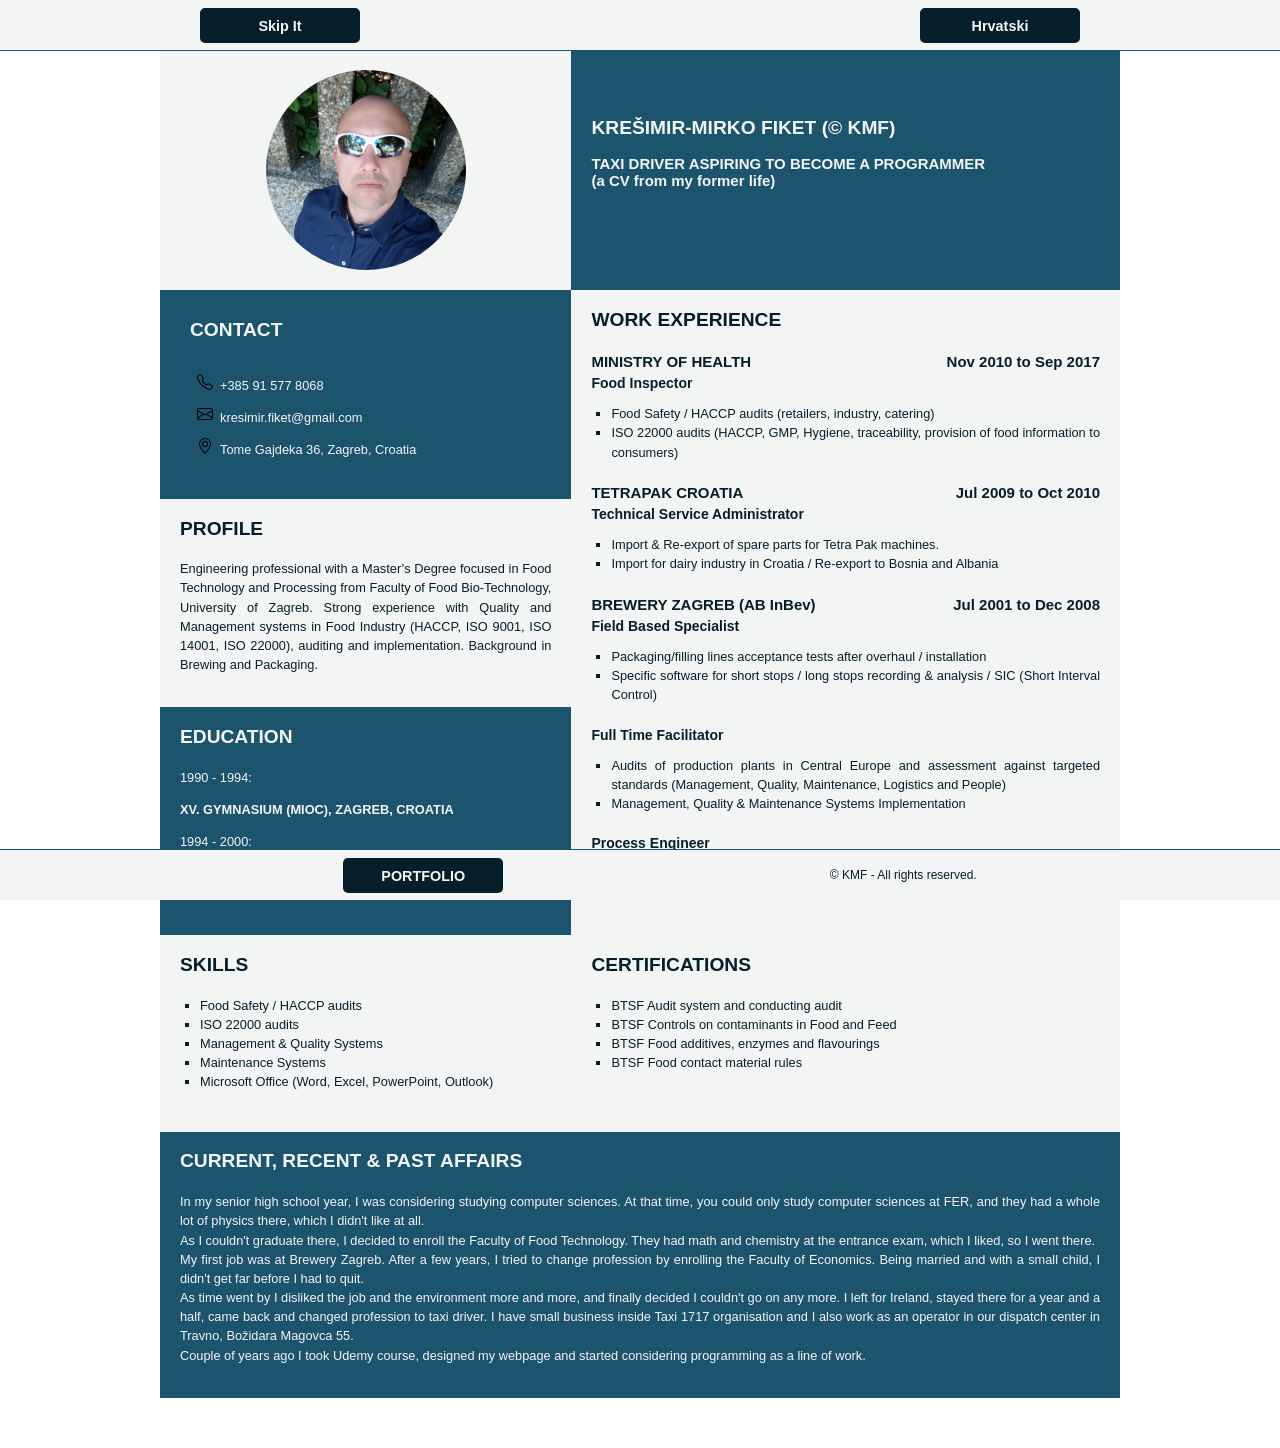
==== index.html @ fc14c50d "Add files via upload" ====
<!DOCTYPE html>
<html lang="en">

<head>
    <meta charset="UTF-8" />
    <meta name="viewport" content="width=device-width, initial-scale=1.0" />
    <title>KMF_Resume</title>
    <link rel="stylesheet" href="style.css">
</head>

<body>
    <section class="top-section">
        <div class="top-container">
            <button class="button" onclick="changePic()">Skip It</button>
            <a href="./index-hr.html"><button class="button">Hrvatski</button></a>
        </div>
    </section>
    <section class="main-section">
        <div class="grid-container">
            <div class="top-box-1 box">
                <img id="image" src="./Images/pic_1.jpg" alt="my selfie">
            </div>
            <div class="top-box-2">
                <h2>KREŠIMIR-MIRKO FIKET (&copy KMF)</h2>
                <h3>TAXI DRIVER ASPIRING TO BECOME A PROGRAMMER<br>(a CV from my former life)</h3>
            </div>
            <div class="contact box-1">
                <h2>CONTACT</h2>
                <ul>
                    <li class="phone">+385 91 577 8068</li>
                    <li class="email">kresimir.fiket@gmail.com</li>
                    <li class="adress">Tome Gajdeka 36, Zagreb, Croatia</li>
                </ul>
            </div>
            <div id="profile" class="box box-2">
                <h2>PROFILE</h2>
                <p>Engineering professional with a Master’s Degree focused in Food Technology
                    and Processing from Faculty of Food Bio-Technology, University of Zagreb.
                    Strong experience with Quality and Management systems in Food Industry
                    (HACCP, ISO 9001, ISO 14001, ISO 22000), auditing and implementation.
                    Background in Brewing and Packaging.</p>
            </div>
            <div id="education" class="box box-1">
                <h2>EDUCATION</h2>
                <p>1990 - 1994: </p>
                <p><strong>XV. GYMNASIUM (MIOC), ZAGREB, CROATIA</strong></p>
                <p>1994 - 2000:</p>
                <p><strong>UNIVERSITY OF ZAGREB, CROATIA <br> MASTER’S DEGREE IN FOOD TECHNOLOGY</strong></p>
            </div>
            <div class="work box box-2">
                <h2>WORK EXPERIENCE</h2>
                <div class="firm">
                    <p>MINISTRY OF HEALTH</p>
                    <p>Nov 2010 to Sep 2017</p>
                </div>
                <p class="job">Food Inspector</p>
                <ul>
                    <li>Food Safety / HACCP audits (retailers, industry, catering)</li>
                    <li>ISO 22000 audits (HACCP, GMP, Hygiene, traceability, provision of food information to consumers)
                    </li>
                </ul>
                <div class="firm">
                    <p>TETRAPAK CROATIA</p>
                    <p>Jul 2009 to Oct 2010</p>
                </div>
                <P class="job">Technical Service Administrator</P>
                <ul>
                    <li>Import & Re-export of spare parts for Tetra Pak machines.</li>
                    <li>Import for dairy industry in Croatia / Re-export to Bosnia and Albania</li>
                </ul>
                <div class="firm">
                    <p>BREWERY ZAGREB (AB InBev)</p>
                    <p>Jul 2001 to Dec 2008</p>
                </div>
                <p class="job">Field Based Specialist</p>
                <ul>
                    <li>Packaging/filling lines acceptance tests after overhaul / installation</li>
                    <li>Specific software for short stops / long stops recording & analysis / SIC (Short Interval
                        Control)</li>
                </ul>
                <p class="job">Full Time Facilitator</p>
                <ul>
                    <li>Audits of production plants in Central Europe and assessment against targeted standards
                        (Management, Quality, Maintenance, Logistics and People)</li>
                    <li>Management, Quality & Maintenance Systems Implementation</li>
                </ul>
                <p class="job">Process Engineer</p>
                <ul>
                    <li>Packaging/filling lines technical support</li>
                </ul>
            </div>
            <div id="skills" class="box box-2">
                <h2>SKILLS</h2>
                <ul>
                    <li>Food Safety / HACCP audits</li>
                    <li>ISO 22000 audits </li>
                    <li>Management & Quality Systems</li>
                    <li>Maintenance Systems</li>
                    <li>Microsoft Office (Word, Excel, PowerPoint, Outlook)</li>
                </ul>
            </div>
            <div class="certs box box-2">
                <h2>CERTIFICATIONS</h2>
                <ul>
                    <li>BTSF Audit system and conducting audit</li>
                    <li>BTSF Controls on contaminants in Food and Feed</li>
                    <li>BTSF Food additives, enzymes and flavourings</li>
                    <li>BTSF Food contact material rules</li>
                </ul>
            </div>
            <div class="affairs box box-1">
                <h2>CURRENT, RECENT & PAST AFFAIRS</h2>
                <p>In my senior high school year, I was considering studying computer sciences. At that time, you could only
                    study computer sciences at FER, and they had a whole lot of physics there, which I didn't like at
                    all. <br> As I couldn't graduate there, I decided to enroll the Faculty of Food Technology. They had math
                    and chemistry at the entrance exam, which I liked,  so I went there.<br>My first job was at Brewery Zagreb. After
                    a few
                    years, I tried to change profession by enrolling the Faculty of Economics. Being married and with a
                    small child, I didn't get far before I had to quit.<br>As time went by I disliked the job and the
                    environment more
                    and more, and finally decided I couldn't go on any more. I left for Ireland, stayed there for a year
                    and a half, came back and changed profession to taxi driver. I have small business inside Taxi 1717
                    organisation and I also work as an operator in our dispatch center in Travno, Božidara Magovca
                    55.<br>Couple of years ago I took Udemy course, designed my webpage and started considering
                    programming as a line of work.</p>
            </div>
        </div>
    </section>
    <section class="bottom-section">
        <div class="bottom-container">
            <a href="../12.1 Capstone Project 2 - Personal Site/index.html"><button
                    class="button">PORTFOLIO</button></a>
            <p>&copy KMF - All rights reserved.</p>
        </div>
    </section>
    <script src="index.js" charset="UTF-8"></script>
</body>

</html>
---- style.css ----
body {
    margin: 0;
    font-family: Verdana, sans-serif;
}

.button {
    height: 35px;
    width: 160px;
    background-color: #061E29;
    border: none;
    border-radius: 5px;
    text-align: center;
    color: #F3F4F4;
    font-weight: bold;
    font-size: 0.9rem;
    cursor: pointer;
    padding: 10px 25px;
    margin: 0 40px;
}

.button:hover {
    background-color: #5F9598;
    color: #061E29;
    border: #061E29 solid 1px;
}

.top-section {
    height: 50px;
    position: fixed;
    top: 0;
    right: 0;
    left: 0;
    display: flex;
    justify-content: center;
    background-color: #F3F4F4;
    border-bottom: solid 1px #1D546D;
}

.top-container {
    width: 960px;
    display: flex;
    align-items: center;
    justify-content: space-between;
    margin: 10px 0;
}

.main-section {
    margin: 50px 0;
    display: flex;
    justify-content: center;
    font-size: 0.8rem;
    color: #061E29;
}

.grid-container {
    display: grid;
    max-width: 960px;
    grid-template-columns: 3fr 4fr;
    grid-template-rows: auto auto auto auto auto auto;
    background-color: #F3F4F4;
}

.top-box-1 {
    display: flex;
    justify-content: center;
    align-items: center;
}

.top-box-2 {
    display: flex;
    flex-direction: column;
    align-items: flex-start;
    justify-content: center;
    background-color: #1D546D;
    color: #F3F4F4;
    padding: 0 20px 0 20px;
}

.top-box-2 h3 {
    margin: 0 0 50px 0;
}

.top-box-1 img {
    height: 200px;
    border-radius: 50%;
    margin-top: 20px;
}

.box {
    padding: 0 20px 20px 20px;
    text-align: justify;
    line-height: 1.5;
}

.box ul {
    padding-left: 20px;
    margin-top: 10px;
    margin-bottom: 20px;
}

.box li {
    list-style-type: square;
}

.box-1 {
    background-color: #1D546D;
    color: #F3F4F4;
}

.contact ul {
    padding-left: 30px;
}

.contact {
    line-height: 2.5;
    padding: 0 0 20px 30px;
}

.contact:hover {
    background-color: #F3F4F4;
    color: #061E29;
    border: solid 1px #1D546D;
    box-shadow: 5px 5px 5px #5F9598;
    font-weight: bold;
    text-shadow: 2px 2px 4px #5F9598;
    padding-bottom: 18px;
}

.phone {
    list-style-image: url(./Icons/telephone.svg);
}

.email {
    list-style-image: url(./Icons/envelope.svg);
}

.adress {
    list-style-image: url(./Icons/geo-alt.svg);
}

.webpage {
    list-style-image: url(./Icons/crosshair.svg);
}

#education:hover {
    background-color: #F3F4F4;
    color: #061E29;
    border: solid 1px #1D546D;
    box-shadow: 5px 5px 5px #5F9598;
    font-weight: bold;
    text-shadow: 2px 2px 4px #5F9598;
    padding-bottom: 18px;
}

.work {
    grid-row: 2 / span 3;
    grid-column: 2 / span 1;
}

.firm {
    display: flex;
    justify-content: space-between;
}

.firm p {
    margin: 0;
    font-family: Tahoma, sans-serif;
    font-weight: bold;
    font-size: 15px;
}

.job {
    margin: 0;
    font-weight: bold;
    font-size: 14px;
}

.affairs {
    grid-row: 6 / span 1;
    grid-column: 1 / span 2;
}

.bottom-section {
    height: 50px;
    position: fixed;
    bottom: 0;
    right: 0;
    left: 0;
    display: flex;
    justify-content: center;
    background-color: #F3F4F4;
    border-top: solid 1px #1D546D;
}

.bottom-container {
    width: 960px;
    display: flex;
    align-items: center;
    justify-content: space-around;
    color: #061E29;
    font-size: 12px;
    margin: 10px 0;
}

@media (max-width: 992px) {
    .grid-container {
        margin: 0 20px;
    }
}

@media (max-width: 768px) {
    .grid-container {
        display: flex;
        flex-direction: column;
        margin: 0 30px;
    }
}

@media (max-width: 576px) {
    .grid-container {
        display: flex;
        flex-direction: column;
        margin: 0 10px;
    }

    .button {
        width: 120px;
    }
}
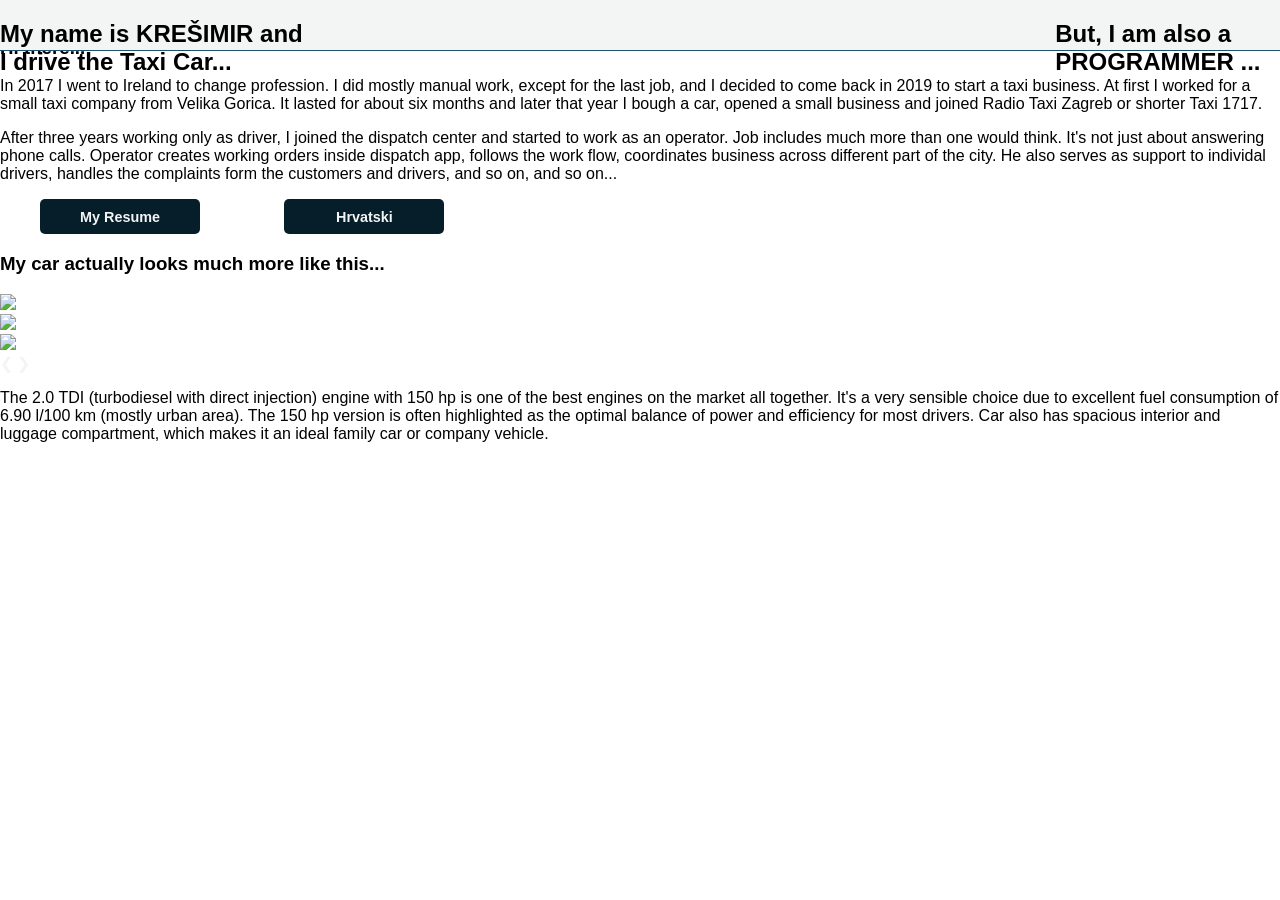
==== commit 4ccddf91: "Updated for better media responsiveness" ====
--- a/index.html
+++ b/index.html
@@ -2,138 +2,78 @@
 <html lang="en">
 
 <head>
-    <meta charset="UTF-8" />
-    <meta name="viewport" content="width=device-width, initial-scale=1.0" />
-    <title>KMF_Resume</title>
+    <meta charset="UTF-8">
+    <meta name="viewport" content="width=device-width, initial-scale=1.0">
+    <title>PORTFOLIO</title>
     <link rel="stylesheet" href="style.css">
+    <link rel="preconnect" href="https://fonts.googleapis.com">
+    <link rel="preconnect" href="https://fonts.gstatic.com" crossorigin>
+    <link
+        href="https://fonts.googleapis.com/css2?family=Anta&family=DynaPuff:wght@400..700&family=Michroma&family=Sigmar&family=Sigmar+One&family=Zalando+Sans+SemiExpanded:ital,wght@0,200..900;1,200..900&display=swap"
+        rel="stylesheet">
 </head>
 
 <body>
     <section class="top-section">
+        <div class="top-heading">
+            <h1>My name is KREŠIMIR and I drive the Taxi Car...</h1>
+        </div>
         <div class="top-container">
-            <button class="button" onclick="changePic()">Skip It</button>
-            <a href="./index-hr.html"><button class="button">Hrvatski</button></a>
+            <img class="tire" src="./Images/wheel-1596877_1280.png" alt="car tire" height="150px">
+            <img class="car" src="./Images/marcuesbo-bmw-2546164_1280.png" alt="bmw car" height="200px">
+            <img class="tire" src="./Images/wheel-1596877_1280.png" alt="car tire" height="150px">
+        </div>
+        <div class="top-heading">
+            <h2>But, I am also a PROGRAMMER ...</h2>
         </div>
     </section>
-    <section class="main-section">
-        <div class="grid-container">
-            <div class="top-box-1 box">
-                <img id="image" src="./Images/pic_1.jpg" alt="my selfie">
-            </div>
-            <div class="top-box-2">
-                <h2>KREŠIMIR-MIRKO FIKET (&copy KMF)</h2>
-                <h3>TAXI DRIVER ASPIRING TO BECOME A PROGRAMMER<br>(a CV from my former life)</h3>
-            </div>
-            <div class="contact box-1">
-                <h2>CONTACT</h2>
-                <ul>
-                    <li class="phone">+385 91 577 8068</li>
-                    <li class="email">kresimir.fiket@gmail.com</li>
-                    <li class="adress">Tome Gajdeka 36, Zagreb, Croatia</li>
-                </ul>
-            </div>
-            <div id="profile" class="box box-2">
-                <h2>PROFILE</h2>
-                <p>Engineering professional with a Master’s Degree focused in Food Technology
-                    and Processing from Faculty of Food Bio-Technology, University of Zagreb.
-                    Strong experience with Quality and Management systems in Food Industry
-                    (HACCP, ISO 9001, ISO 14001, ISO 22000), auditing and implementation.
-                    Background in Brewing and Packaging.</p>
-            </div>
-            <div id="education" class="box box-1">
-                <h2>EDUCATION</h2>
-                <p>1990 - 1994: </p>
-                <p><strong>XV. GYMNASIUM (MIOC), ZAGREB, CROATIA</strong></p>
-                <p>1994 - 2000:</p>
-                <p><strong>UNIVERSITY OF ZAGREB, CROATIA <br> MASTER’S DEGREE IN FOOD TECHNOLOGY</strong></p>
-            </div>
-            <div class="work box box-2">
-                <h2>WORK EXPERIENCE</h2>
-                <div class="firm">
-                    <p>MINISTRY OF HEALTH</p>
-                    <p>Nov 2010 to Sep 2017</p>
-                </div>
-                <p class="job">Food Inspector</p>
-                <ul>
-                    <li>Food Safety / HACCP audits (retailers, industry, catering)</li>
-                    <li>ISO 22000 audits (HACCP, GMP, Hygiene, traceability, provision of food information to consumers)
-                    </li>
-                </ul>
-                <div class="firm">
-                    <p>TETRAPAK CROATIA</p>
-                    <p>Jul 2009 to Oct 2010</p>
-                </div>
-                <P class="job">Technical Service Administrator</P>
-                <ul>
-                    <li>Import & Re-export of spare parts for Tetra Pak machines.</li>
-                    <li>Import for dairy industry in Croatia / Re-export to Bosnia and Albania</li>
-                </ul>
-                <div class="firm">
-                    <p>BREWERY ZAGREB (AB InBev)</p>
-                    <p>Jul 2001 to Dec 2008</p>
-                </div>
-                <p class="job">Field Based Specialist</p>
-                <ul>
-                    <li>Packaging/filling lines acceptance tests after overhaul / installation</li>
-                    <li>Specific software for short stops / long stops recording & analysis / SIC (Short Interval
-                        Control)</li>
-                </ul>
-                <p class="job">Full Time Facilitator</p>
-                <ul>
-                    <li>Audits of production plants in Central Europe and assessment against targeted standards
-                        (Management, Quality, Maintenance, Logistics and People)</li>
-                    <li>Management, Quality & Maintenance Systems Implementation</li>
-                </ul>
-                <p class="job">Process Engineer</p>
-                <ul>
-                    <li>Packaging/filling lines technical support</li>
-                </ul>
-            </div>
-            <div id="skills" class="box box-2">
-                <h2>SKILLS</h2>
-                <ul>
-                    <li>Food Safety / HACCP audits</li>
-                    <li>ISO 22000 audits </li>
-                    <li>Management & Quality Systems</li>
-                    <li>Maintenance Systems</li>
-                    <li>Microsoft Office (Word, Excel, PowerPoint, Outlook)</li>
-                </ul>
-            </div>
-            <div class="certs box box-2">
-                <h2>CERTIFICATIONS</h2>
-                <ul>
-                    <li>BTSF Audit system and conducting audit</li>
-                    <li>BTSF Controls on contaminants in Food and Feed</li>
-                    <li>BTSF Food additives, enzymes and flavourings</li>
-                    <li>BTSF Food contact material rules</li>
-                </ul>
-            </div>
-            <div class="affairs box box-1">
-                <h2>CURRENT, RECENT & PAST AFFAIRS</h2>
-                <p>In my senior high school year, I was considering studying computer sciences. At that time, you could only
-                    study computer sciences at FER, and they had a whole lot of physics there, which I didn't like at
-                    all. <br> As I couldn't graduate there, I decided to enroll the Faculty of Food Technology. They had math
-                    and chemistry at the entrance exam, which I liked,  so I went there.<br>My first job was at Brewery Zagreb. After
-                    a few
-                    years, I tried to change profession by enrolling the Faculty of Economics. Being married and with a
-                    small child, I didn't get far before I had to quit.<br>As time went by I disliked the job and the
-                    environment more
-                    and more, and finally decided I couldn't go on any more. I left for Ireland, stayed there for a year
-                    and a half, came back and changed profession to taxi driver. I have small business inside Taxi 1717
-                    organisation and I also work as an operator in our dispatch center in Travno, Božidara Magovca
-                    55.<br>Couple of years ago I took Udemy course, designed my webpage and started considering
-                    programming as a line of work.</p>
-            </div>
+
+    <section class="middle-section">
+        <div class="middle-container">
+            <img src="./Images/myselfie_square.jpg" alt="my selfie" height="200px">
+            <h3 class="h3-middle">Hi there...</h3>
+            <p>In 2017 I went to Ireland to change profession. I did mostly manual work, except for the last job, and I
+                decided to come back in 2019 to start a taxi business. At first I worked for a small taxi company from
+                Velika Gorica. It lasted for about six months and later that year I bough a car, opened a small business
+                and joined Radio Taxi Zagreb or shorter Taxi 1717.</p>
+            <p>After three years working only as driver, I joined the dispatch center and started to work as an
+                operator. Job includes much more than one would think. It's not just about answering phone calls.
+                Operator creates working orders inside dispatch app, follows the work flow, coordinates business across
+                different part of the city. He also serves as support to individal drivers, handles the complaints form
+                the customers and drivers, and so on, and so on...</p>
+        </div>
+        <div class="button-box">
+            <a href="../12.0 Capstone Project 1.1 - Online Resume/index.html"><button class="button">My
+                    Resume</button></a>
+            <a href="./index-hr.html"><button class="button">Hrvatski</button></a> 
         </div>
     </section>
-    <section class="bottom-section">
-        <div class="bottom-container">
-            <a href="../12.1 Capstone Project 2 - Personal Site/index.html"><button
-                    class="button">PORTFOLIO</button></a>
-            <p>&copy KMF - All rights reserved.</p>
+
+    <section class="carousel-section">
+        <h3>My car actually looks much more like this...</h3>
+        <div class="carousel-container">
+            <div class="mySlides fade">
+                <img src="./Images_carousel/pix1861-automobile-465412_1280_resized.jpg">
+            </div>
+            <div class="mySlides fade">
+                <img src="./Images_carousel/westgroup-car-7666299_1280.jpg">
+            </div>
+            <div class="mySlides fade">
+                <img src="./Images_carousel/westgroup-machine-7666300_1280.jpg">
+            </div>
+            <a class="prev" onclick="plusSlides(-1)">&#10094;</a>
+            <a class="next" onclick="plusSlides(1)">&#10095;</a>
+        </div>
+        <div class="carousel-paragraph">
+            <p>The 2.0 TDI (turbodiesel with direct injection) engine with 150 hp is one of the best engines on the
+                market all together. It's a very sensible choice due to excellent fuel consumption of 6.90 l/100 km
+                (mostly urban area). The 150 hp version is often highlighted as the optimal balance of power and
+                efficiency for most drivers. Car also has spacious interior and luggage compartment, which makes it an
+                ideal family car or company vehicle.
+            </p>
         </div>
     </section>
-    <script src="index.js" charset="UTF-8"></script>
+    <script src="./index.js"></script>
 </body>
 
 </html>
--- a/style.css
+++ b/style.css
@@ -18,6 +18,11 @@
     margin: 0 40px;
 }
 
+a {
+    text-decoration: none;
+    color: #F3F4F4;
+}
+
 .button:hover {
     background-color: #5F9598;
     color: #061E29;
@@ -37,7 +42,8 @@
 }
 
 .top-container {
-    width: 960px;
+    max-width: 960px;
+    width: 100%;
     display: flex;
     align-items: center;
     justify-content: space-between;
@@ -71,19 +77,29 @@
     flex-direction: column;
     align-items: flex-start;
     justify-content: center;
-    background-color: #1D546D;
-    color: #F3F4F4;
-    padding: 0 20px 0 20px;
-}
-
-.top-box-2 h3 {
-    margin: 0 0 50px 0;
-}
-
-.top-box-1 img {
+    font-size: 0.9rem;
+    padding: 10px 20px 30px;
+    transition-duration: .5s;
+}
+
+.top-box-2:hover {
+    background-color: #061E29;
+    color: #F3F4F4;
+}
+
+.top-h3 {
+    line-height: 1.8;
+}
+
+#image {
     height: 200px;
     border-radius: 50%;
     margin-top: 20px;
+    transition-duration: .5s;
+}
+
+#image:hover {
+    transform: scale(1.17);
 }
 
 .box {
@@ -114,42 +130,32 @@
 .contact {
     line-height: 2.5;
     padding: 0 0 20px 30px;
-}
-
-.contact:hover {
-    background-color: #F3F4F4;
-    color: #061E29;
-    border: solid 1px #1D546D;
-    box-shadow: 5px 5px 5px #5F9598;
-    font-weight: bold;
-    text-shadow: 2px 2px 4px #5F9598;
-    padding-bottom: 18px;
+    transition-duration: .5s;
 }
 
 .phone {
-    list-style-image: url(./Icons/telephone.svg);
+    list-style-image: url(./Icons/telephone-fill.svg);
 }
 
 .email {
-    list-style-image: url(./Icons/envelope.svg);
+    list-style-image: url(./Icons/envelope-fill.svg);
 }
 
 .adress {
-    list-style-image: url(./Icons/geo-alt.svg);
+    list-style-image: url(./Icons/geo-alt-fill.svg);
 }
 
 .webpage {
-    list-style-image: url(./Icons/crosshair.svg);
-}
-
-#education:hover {
-    background-color: #F3F4F4;
-    color: #061E29;
-    border: solid 1px #1D546D;
-    box-shadow: 5px 5px 5px #5F9598;
-    font-weight: bold;
-    text-shadow: 2px 2px 4px #5F9598;
-    padding-bottom: 18px;
+    list-style-image: url(./Icons/browser-chrome.svg);
+}
+
+.webpage a {
+    text-decoration: none;
+    color: currentColor;
+}
+
+#education {
+    transition-duration: .5s;
 }
 
 .work {
@@ -178,6 +184,14 @@
 .affairs {
     grid-row: 6 / span 1;
     grid-column: 1 / span 2;
+    background-color: #F3F4F4;
+    color: #061E29;
+    transition-duration: .5s;
+}
+
+.affairs:hover {
+    background-color: #061E29;
+    color: #F3F4F4;
 }
 
 .bottom-section {
@@ -202,9 +216,36 @@
     margin: 10px 0;
 }
 
+@media (min-width: 768px) {
+    .contact:hover {
+        background-color: #F3F4F4;
+        color: #061E29;
+        border: solid 1px #1D546D;
+        box-shadow: 5px 5px 5px #5F9598;
+        font-weight: bold;
+        transform: scale(1.02);
+    }
+
+    #education:hover {
+        background-color: #F3F4F4;
+        color: #061E29;
+        border: solid 1px #1D546D;
+        box-shadow: 5px 5px 5px #5F9598;
+        transform: scale(1.02);
+    }
+}
+
 @media (max-width: 992px) {
     .grid-container {
-        margin: 0 20px;
+        margin: 0 10px;
+    }
+
+    .top-container {
+        margin: 10px 10px;
+    }
+
+    .bottom-container {
+        margin: 10px 10px;
     }
 }
 
@@ -212,18 +253,23 @@
     .grid-container {
         display: flex;
         flex-direction: column;
-        margin: 0 30px;
-    }
-}
-
-@media (max-width: 576px) {
-    .grid-container {
-        display: flex;
-        flex-direction: column;
         margin: 0 10px;
     }
 
+    .contact:hover {
+        background-color: #F3F4F4;
+        color: #061E29;
+        border: solid 1px #1D546D;
+        font-weight: bold;
+    }
+
+    #education:hover {
+        background-color: #F3F4F4;
+        color: #061E29;
+        border: solid 1px #1D546D;
+    }
+
     .button {
-        width: 120px;
+        width: 140px;
     }
 }
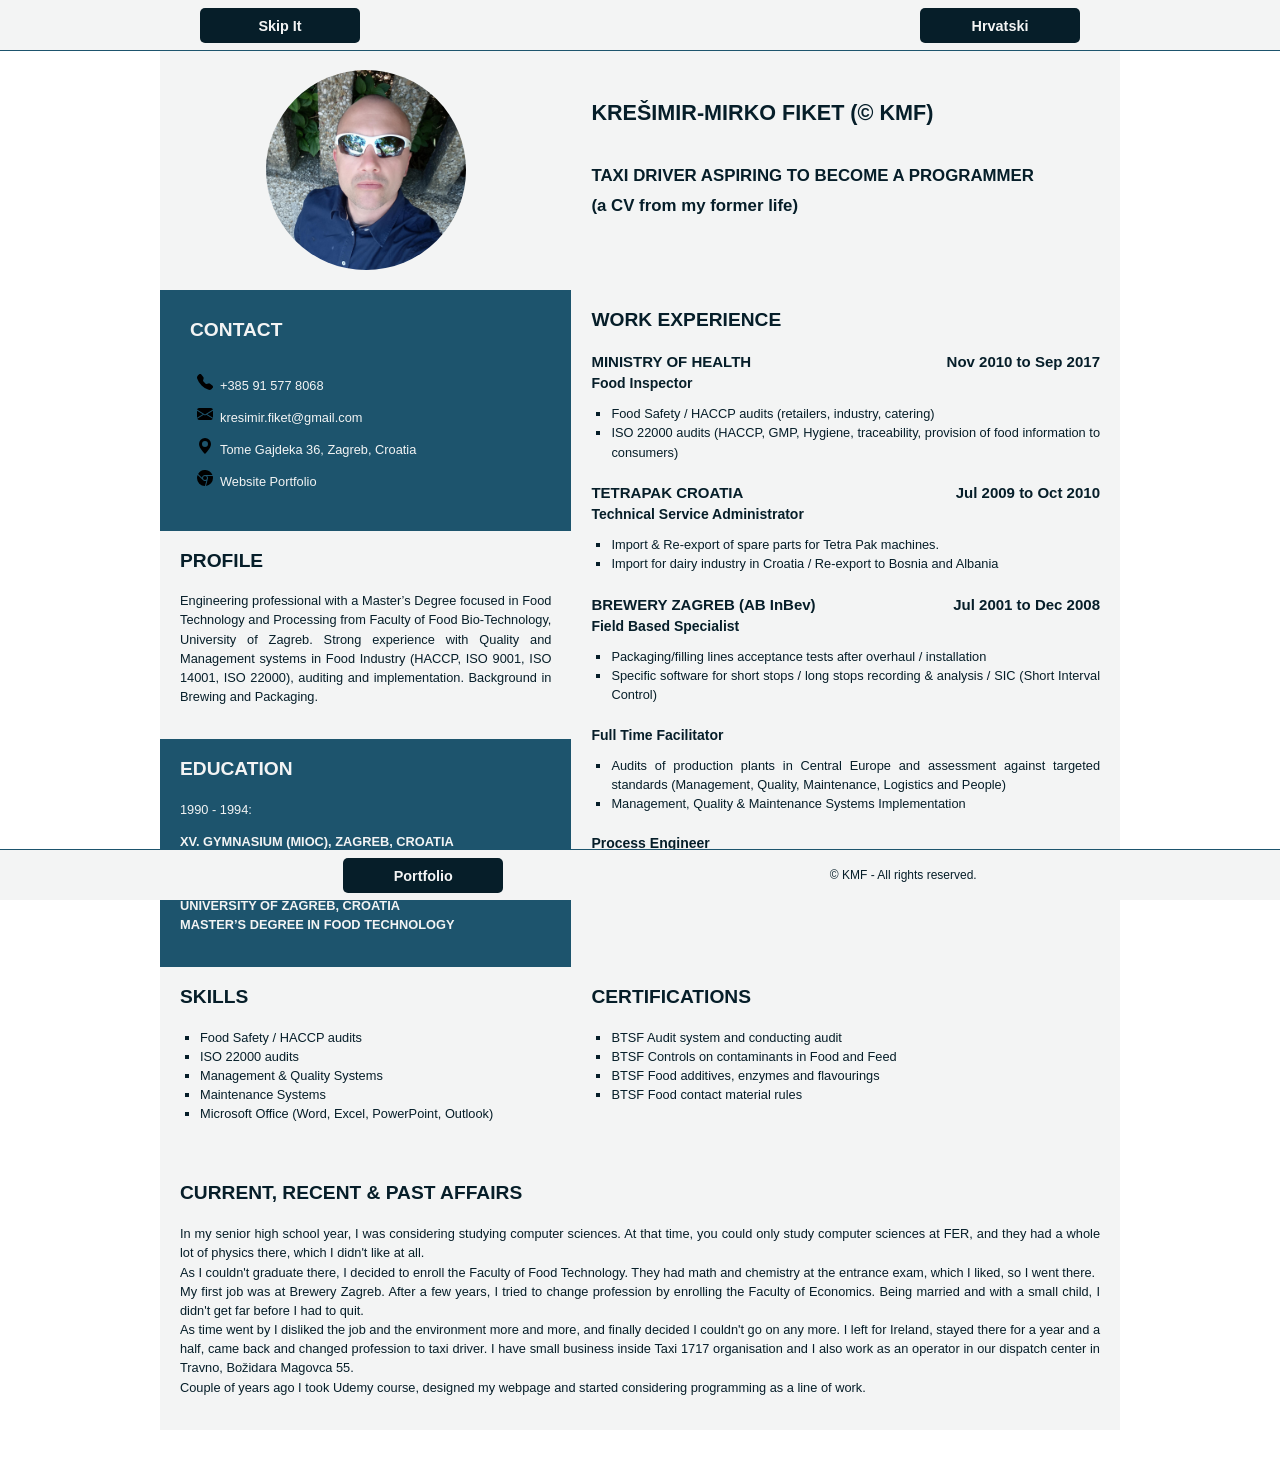
==== commit a5ac1eae: "Wrong files uploaded 10 min ago..." ====
--- a/index.html
+++ b/index.html
@@ -2,78 +2,144 @@
 <html lang="en">
 
 <head>
-    <meta charset="UTF-8">
-    <meta name="viewport" content="width=device-width, initial-scale=1.0">
-    <title>PORTFOLIO</title>
+    <meta charset="UTF-8" />
+    <meta name="viewport" content="width=device-width, initial-scale=1.0" />
+    <title>KMF_Resume</title>
     <link rel="stylesheet" href="style.css">
-    <link rel="preconnect" href="https://fonts.googleapis.com">
-    <link rel="preconnect" href="https://fonts.gstatic.com" crossorigin>
-    <link
-        href="https://fonts.googleapis.com/css2?family=Anta&family=DynaPuff:wght@400..700&family=Michroma&family=Sigmar&family=Sigmar+One&family=Zalando+Sans+SemiExpanded:ital,wght@0,200..900;1,200..900&display=swap"
-        rel="stylesheet">
 </head>
 
 <body>
     <section class="top-section">
-        <div class="top-heading">
-            <h1>My name is KREŠIMIR and I drive the Taxi Car...</h1>
-        </div>
         <div class="top-container">
-            <img class="tire" src="./Images/wheel-1596877_1280.png" alt="car tire" height="150px">
-            <img class="car" src="./Images/marcuesbo-bmw-2546164_1280.png" alt="bmw car" height="200px">
-            <img class="tire" src="./Images/wheel-1596877_1280.png" alt="car tire" height="150px">
-        </div>
-        <div class="top-heading">
-            <h2>But, I am also a PROGRAMMER ...</h2>
+            <button class="button" onclick="changePic()">Skip It</button>
+            <button class="button"><a href="./index-hr.html">Hrvatski</a></button>
         </div>
     </section>
-
-    <section class="middle-section">
-        <div class="middle-container">
-            <img src="./Images/myselfie_square.jpg" alt="my selfie" height="200px">
-            <h3 class="h3-middle">Hi there...</h3>
-            <p>In 2017 I went to Ireland to change profession. I did mostly manual work, except for the last job, and I
-                decided to come back in 2019 to start a taxi business. At first I worked for a small taxi company from
-                Velika Gorica. It lasted for about six months and later that year I bough a car, opened a small business
-                and joined Radio Taxi Zagreb or shorter Taxi 1717.</p>
-            <p>After three years working only as driver, I joined the dispatch center and started to work as an
-                operator. Job includes much more than one would think. It's not just about answering phone calls.
-                Operator creates working orders inside dispatch app, follows the work flow, coordinates business across
-                different part of the city. He also serves as support to individal drivers, handles the complaints form
-                the customers and drivers, and so on, and so on...</p>
-        </div>
-        <div class="button-box">
-            <a href="../12.0 Capstone Project 1.1 - Online Resume/index.html"><button class="button">My
-                    Resume</button></a>
-            <a href="./index-hr.html"><button class="button">Hrvatski</button></a> 
+    <section class="main-section">
+        <div class="grid-container">
+            <div class="top-box-1 box">
+                <img id="image" src="./Images/pic_1.jpg" alt="my selfie">
+            </div>
+            <div class="top-box-2">
+                <h2>KREŠIMIR-MIRKO FIKET (&copy KMF)</h2>
+                <h3 class="top-h3">TAXI DRIVER ASPIRING TO BECOME A PROGRAMMER<br>(a CV from my former life)</h3>
+            </div>
+            <div class="contact box-1">
+                <h2>CONTACT</h2>
+                <ul>
+                    <li class="phone">+385 91 577 8068</li>
+                    <li class="email">kresimir.fiket@gmail.com</li>
+                    <li class="adress">Tome Gajdeka 36, Zagreb, Croatia</li>
+                    <li class="webpage"><a href="../12.1 Capstone Project 2 - Personal Site/index.html">Website
+                            Portfolio</a>
+                    </li>
+                </ul>
+            </div>
+            <div id="profile" class="box box-2">
+                <h2>PROFILE</h2>
+                <p>Engineering professional with a Master’s Degree focused in Food Technology
+                    and Processing from Faculty of Food Bio-Technology, University of Zagreb.
+                    Strong experience with Quality and Management systems in Food Industry
+                    (HACCP, ISO 9001, ISO 14001, ISO 22000), auditing and implementation.
+                    Background in Brewing and Packaging.</p>
+            </div>
+            <div id="education" class="box box-1">
+                <h2>EDUCATION</h2>
+                <p>1990 - 1994: </p>
+                <p><strong>XV. GYMNASIUM (MIOC), ZAGREB, CROATIA</strong></p>
+                <p>1994 - 2000:</p>
+                <p><strong>UNIVERSITY OF ZAGREB, CROATIA <br> MASTER’S DEGREE IN FOOD TECHNOLOGY</strong></p>
+            </div>
+            <div class="work box box-2">
+                <h2>WORK EXPERIENCE</h2>
+                <div class="firm">
+                    <p>MINISTRY OF HEALTH</p>
+                    <p>Nov 2010 to Sep 2017</p>
+                </div>
+                <p class="job">Food Inspector</p>
+                <ul>
+                    <li>Food Safety / HACCP audits (retailers, industry, catering)</li>
+                    <li>ISO 22000 audits (HACCP, GMP, Hygiene, traceability, provision of food information to consumers)
+                    </li>
+                </ul>
+                <div class="firm">
+                    <p>TETRAPAK CROATIA</p>
+                    <p>Jul 2009 to Oct 2010</p>
+                </div>
+                <P class="job">Technical Service Administrator</P>
+                <ul>
+                    <li>Import & Re-export of spare parts for Tetra Pak machines.</li>
+                    <li>Import for dairy industry in Croatia / Re-export to Bosnia and Albania</li>
+                </ul>
+                <div class="firm">
+                    <p>BREWERY ZAGREB (AB InBev)</p>
+                    <p>Jul 2001 to Dec 2008</p>
+                </div>
+                <p class="job">Field Based Specialist</p>
+                <ul>
+                    <li>Packaging/filling lines acceptance tests after overhaul / installation</li>
+                    <li>Specific software for short stops / long stops recording & analysis / SIC (Short Interval
+                        Control)</li>
+                </ul>
+                <p class="job">Full Time Facilitator</p>
+                <ul>
+                    <li>Audits of production plants in Central Europe and assessment against targeted standards
+                        (Management, Quality, Maintenance, Logistics and People)</li>
+                    <li>Management, Quality & Maintenance Systems Implementation</li>
+                </ul>
+                <p class="job">Process Engineer</p>
+                <ul>
+                    <li>Packaging/filling lines technical support</li>
+                </ul>
+            </div>
+            <div id="skills" class="box box-2">
+                <h2>SKILLS</h2>
+                <ul>
+                    <li>Food Safety / HACCP audits</li>
+                    <li>ISO 22000 audits </li>
+                    <li>Management & Quality Systems</li>
+                    <li>Maintenance Systems</li>
+                    <li>Microsoft Office (Word, Excel, PowerPoint, Outlook)</li>
+                </ul>
+            </div>
+            <div class="certs box box-2">
+                <h2>CERTIFICATIONS</h2>
+                <ul>
+                    <li>BTSF Audit system and conducting audit</li>
+                    <li>BTSF Controls on contaminants in Food and Feed</li>
+                    <li>BTSF Food additives, enzymes and flavourings</li>
+                    <li>BTSF Food contact material rules</li>
+                </ul>
+            </div>
+            <div class="affairs box box-1">
+                <h2>CURRENT, RECENT & PAST AFFAIRS</h2>
+                <p>In my senior high school year, I was considering studying computer sciences. At that time, you could
+                    only
+                    study computer sciences at FER, and they had a whole lot of physics there, which I didn't like at
+                    all. <br> As I couldn't graduate there, I decided to enroll the Faculty of Food Technology. They had
+                    math
+                    and chemistry at the entrance exam, which I liked, so I went there.<br>My first job was at Brewery
+                    Zagreb. After
+                    a few
+                    years, I tried to change profession by enrolling the Faculty of Economics. Being married and with a
+                    small child, I didn't get far before I had to quit.<br>As time went by I disliked the job and the
+                    environment more
+                    and more, and finally decided I couldn't go on any more. I left for Ireland, stayed there for a year
+                    and a half, came back and changed profession to taxi driver. I have small business inside Taxi 1717
+                    organisation and I also work as an operator in our dispatch center in Travno, Božidara Magovca
+                    55.<br>Couple of years ago I took Udemy course, designed my webpage and started considering
+                    programming as a line of work.</p>
+            </div>
         </div>
     </section>
-
-    <section class="carousel-section">
-        <h3>My car actually looks much more like this...</h3>
-        <div class="carousel-container">
-            <div class="mySlides fade">
-                <img src="./Images_carousel/pix1861-automobile-465412_1280_resized.jpg">
-            </div>
-            <div class="mySlides fade">
-                <img src="./Images_carousel/westgroup-car-7666299_1280.jpg">
-            </div>
-            <div class="mySlides fade">
-                <img src="./Images_carousel/westgroup-machine-7666300_1280.jpg">
-            </div>
-            <a class="prev" onclick="plusSlides(-1)">&#10094;</a>
-            <a class="next" onclick="plusSlides(1)">&#10095;</a>
-        </div>
-        <div class="carousel-paragraph">
-            <p>The 2.0 TDI (turbodiesel with direct injection) engine with 150 hp is one of the best engines on the
-                market all together. It's a very sensible choice due to excellent fuel consumption of 6.90 l/100 km
-                (mostly urban area). The 150 hp version is often highlighted as the optimal balance of power and
-                efficiency for most drivers. Car also has spacious interior and luggage compartment, which makes it an
-                ideal family car or company vehicle.
-            </p>
+    <section class="bottom-section">
+        <div class="bottom-container">
+            <button class="button"><a
+                    href="../12.1 Capstone Project 2 - Personal Site/index.html">Portfolio</a></button>
+            <p>&copy KMF - All rights reserved.</p>
         </div>
     </section>
-    <script src="./index.js"></script>
+    <script src="index.js" charset="UTF-8"></script>
 </body>
 
 </html>
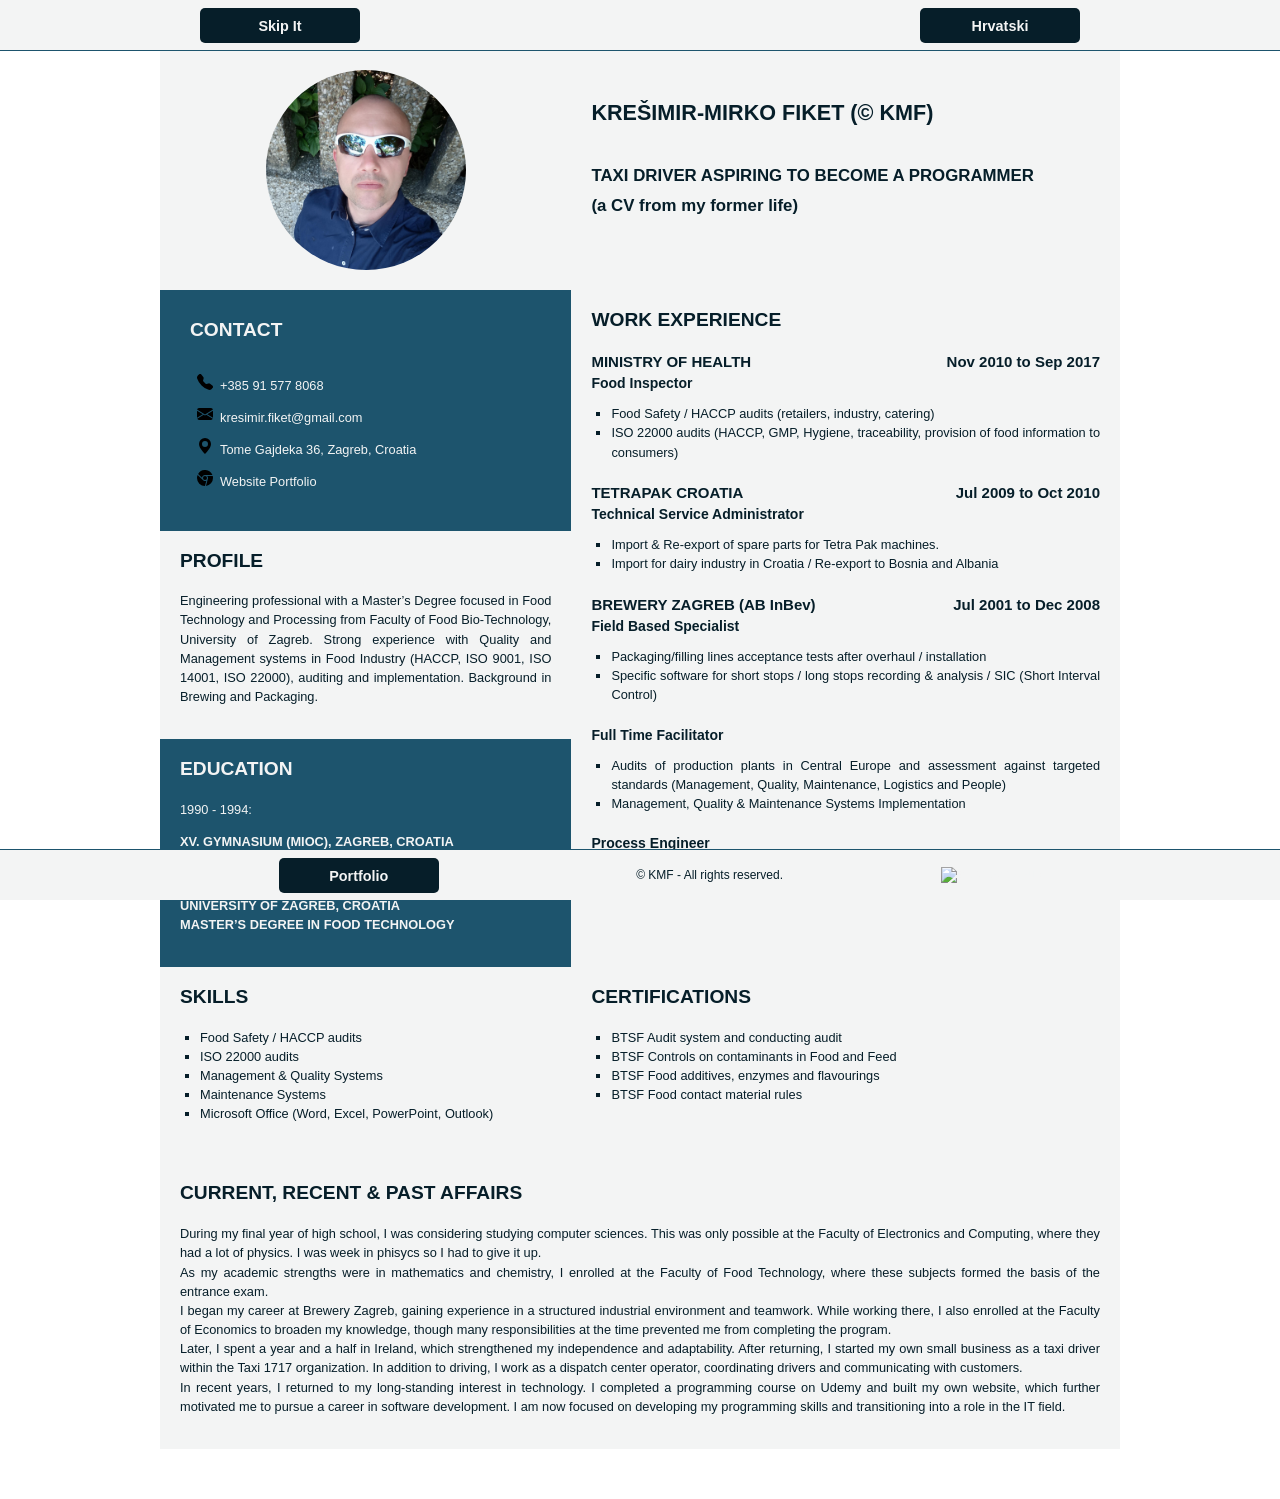
==== commit 4d09e88a: "Link added return to top icon / link added" ====
--- a/index.html
+++ b/index.html
@@ -17,7 +17,7 @@
     </section>
     <section class="main-section">
         <div class="grid-container">
-            <div class="top-box-1 box">
+            <div id="vrh" class="top-box-1 box">
                 <img id="image" src="./Images/pic_1.jpg" alt="my selfie">
             </div>
             <div class="top-box-2">
@@ -113,30 +113,36 @@
             </div>
             <div class="affairs box box-1">
                 <h2>CURRENT, RECENT & PAST AFFAIRS</h2>
-                <p>In my senior high school year, I was considering studying computer sciences. At that time, you could
-                    only
-                    study computer sciences at FER, and they had a whole lot of physics there, which I didn't like at
-                    all. <br> As I couldn't graduate there, I decided to enroll the Faculty of Food Technology. They had
-                    math
-                    and chemistry at the entrance exam, which I liked, so I went there.<br>My first job was at Brewery
-                    Zagreb. After
-                    a few
-                    years, I tried to change profession by enrolling the Faculty of Economics. Being married and with a
-                    small child, I didn't get far before I had to quit.<br>As time went by I disliked the job and the
-                    environment more
-                    and more, and finally decided I couldn't go on any more. I left for Ireland, stayed there for a year
-                    and a half, came back and changed profession to taxi driver. I have small business inside Taxi 1717
-                    organisation and I also work as an operator in our dispatch center in Travno, Božidara Magovca
-                    55.<br>Couple of years ago I took Udemy course, designed my webpage and started considering
-                    programming as a line of work.</p>
+                <p>During my final year of high school, I was considering studying computer sciences. This was only
+                    possible at the Faculty of Electronics and Computing, where they had a lot of physics. I was week
+                    in phisycs so I had to give it up.
+                    <br>As my academic strengths were in mathematics and chemistry, I enrolled at the Faculty of Food
+                    Technology,
+                    where these subjects formed the basis of the entrance exam.
+                    <br>I began my career at Brewery Zagreb, gaining experience in a structured industrial environment
+                    and teamwork. While working there, I also enrolled at the Faculty of Economics to broaden my
+                    knowledge, though many responsibilities at the time prevented me from completing the program.
+                    <br>Later, I spent a year and a half in Ireland, which strengthened my independence and
+                    adaptability. After returning, I started my own small business as a taxi driver within the Taxi 1717
+                    organization. In addition to driving, I work as a dispatch center operator, coordinating drivers and
+                    communicating with customers.
+                    <br>In recent years, I returned to my long-standing interest in technology. I completed a
+                    programming course on Udemy and built my own website, which further motivated me to pursue a career
+                    in software development. I am now focused on developing my programming skills and transitioning into
+                    a role in the IT field.</p>
             </div>
         </div>
     </section>
     <section class="bottom-section">
         <div class="bottom-container">
             <button class="button"><a
-                    href="../12.1 Capstone Project 2 - Personal Site/index.html">Portfolio</a></button>
-            <p>&copy KMF - All rights reserved.</p>
+                    href="https://kresimirfiket-commits.github.io/html-Capstone-Project-2-Personal-Site-Portfolio/index.html">Portfolio</a></button>
+            <div class="kmf">
+                <p>&copy KMF - All rights reserved.</p>
+            </div>
+            <div class="copy"><a href="#vrh"><img class="arrow" src="Icons/square-caret-up-solid.svg"
+                        alt="square-caret-up" title="square-caret-up" width="32px"></a></div>
+
         </div>
     </section>
     <script src="index.js" charset="UTF-8"></script>
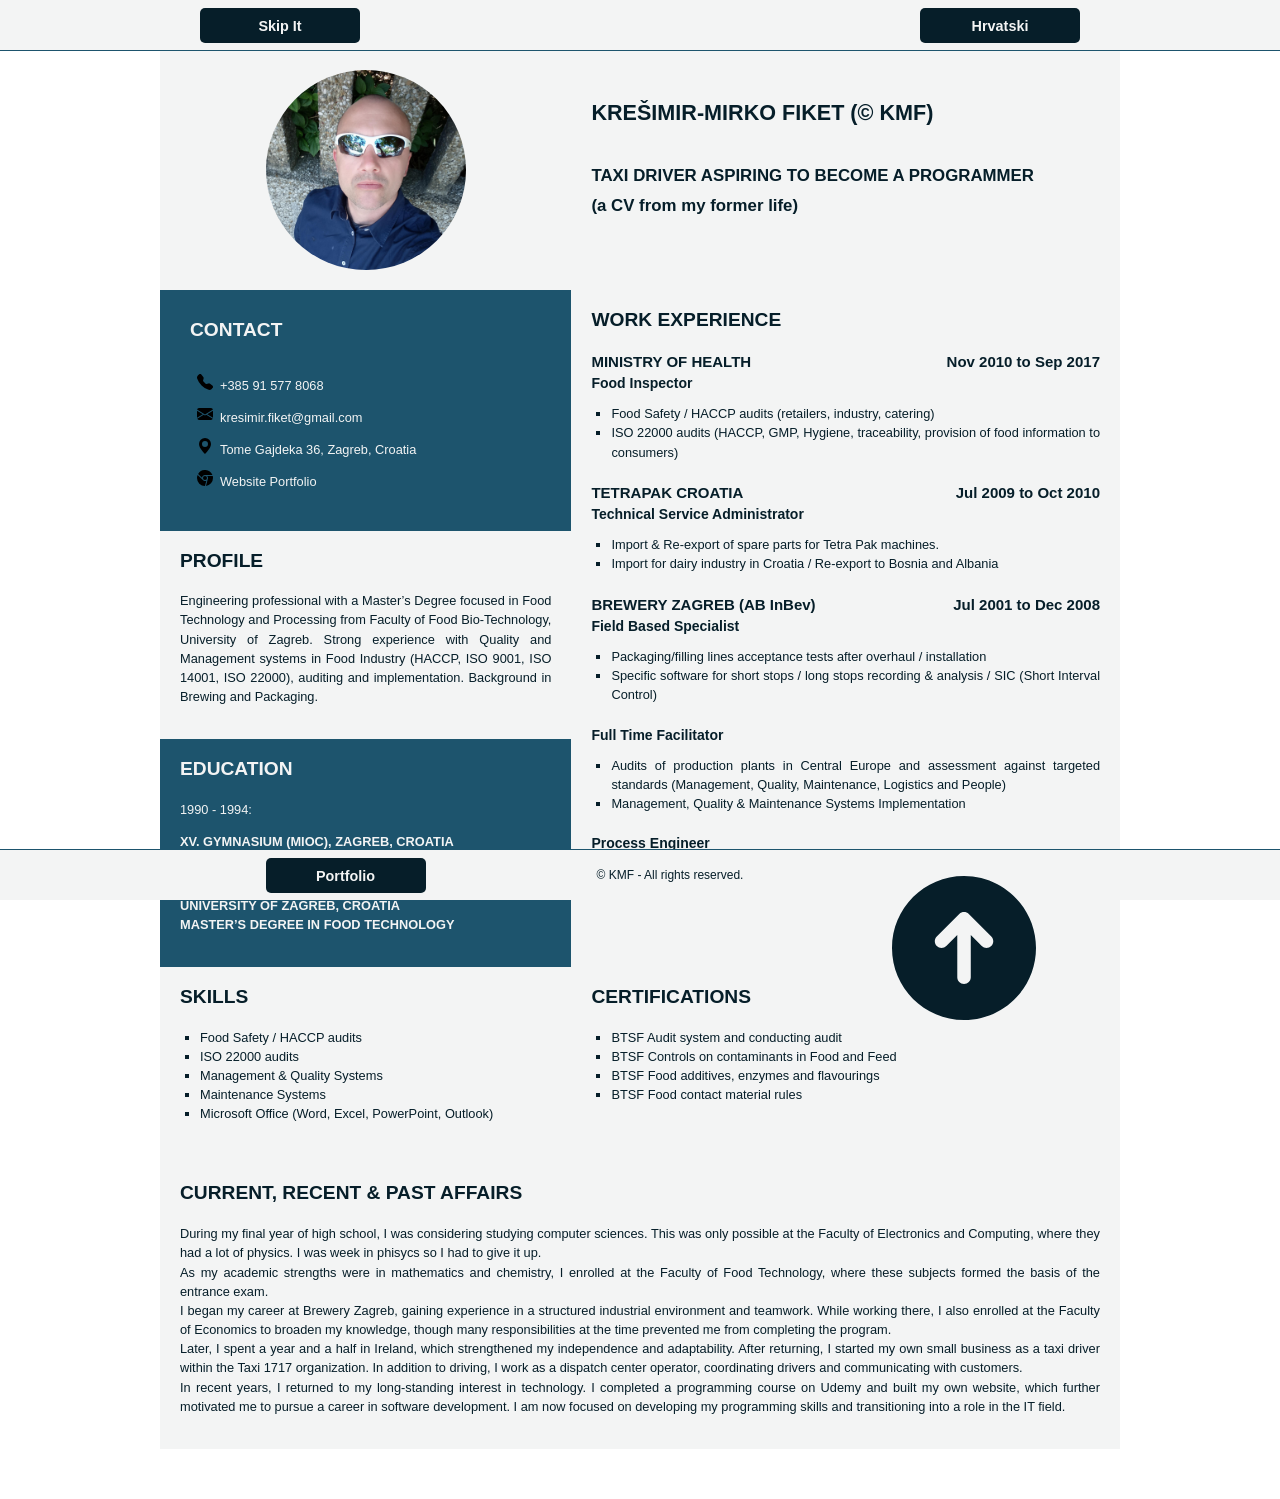
==== commit c3b3243d: "Top link updated" ====
--- a/index.html
+++ b/index.html
@@ -140,8 +140,11 @@
             <div class="kmf">
                 <p>&copy KMF - All rights reserved.</p>
             </div>
-            <div class="copy"><a href="#vrh"><img class="arrow" src="Icons/square-caret-up-solid.svg"
-                        alt="square-caret-up" title="square-caret-up" width="32px"></a></div>
+            <div class="copy"><a href="#vrh"><svg xmlns="http://www.w3.org/2000/svg" viewBox="0 0 640 640">
+                        <!--!Font Awesome Free v7.2.0 by @fontawesome - https://fontawesome.com License - https://fontawesome.com/license/free Copyright 2026 Fonticons, Inc.-->
+                        <path fill="#061e29"
+                            d="M320 576C461.4 576 576 461.4 576 320C576 178.6 461.4 64 320 64C178.6 64 64 178.6 64 320C64 461.4 178.6 576 320 576zM337 199L417 279C426.4 288.4 426.4 303.6 417 312.9C407.6 322.2 392.4 322.3 383.1 312.9L344.1 273.9L344.1 424C344.1 437.3 333.4 448 320.1 448C306.8 448 296.1 437.3 296.1 424L296.1 273.9L257.1 312.9C247.7 322.3 232.5 322.3 223.2 312.9C213.9 303.5 213.8 288.3 223.2 279L303.2 199C312.6 189.6 327.8 189.6 337.1 199z" />
+                        </svg></a></div>
 
         </div>
     </section>
--- a/style.css
+++ b/style.css
@@ -98,10 +98,6 @@
     transition-duration: .5s;
 }
 
-#image:hover {
-    transform: scale(1.17);
-}
-
 .box {
     padding: 0 20px 20px 20px;
     text-align: justify;
@@ -216,6 +212,12 @@
     margin: 10px 0;
 }
 
+.copy {
+    height: 35px;
+    width: 180px;
+    text-align: center;
+}
+
 @media (min-width: 768px) {
     .contact:hover {
         background-color: #F3F4F4;
@@ -232,6 +234,10 @@
         border: solid 1px #1D546D;
         box-shadow: 5px 5px 5px #5F9598;
         transform: scale(1.02);
+    }
+
+    #image:hover {
+        transform: scale(1.17);
     }
 }
 
@@ -256,6 +262,10 @@
         margin: 0 10px;
     }
 
+    .top-box-1 {
+        background-color: #1D546D;
+    }
+
     .contact:hover {
         background-color: #F3F4F4;
         color: #061E29;
@@ -272,4 +282,15 @@
     .button {
         width: 140px;
     }
+
+    .kmf {
+        display: none;
+    }
+
+    .copy {
+        height: 35px;
+        width: 100px;
+        text-align: center;
+        font-size: 0.7rem;
+    }
 }
